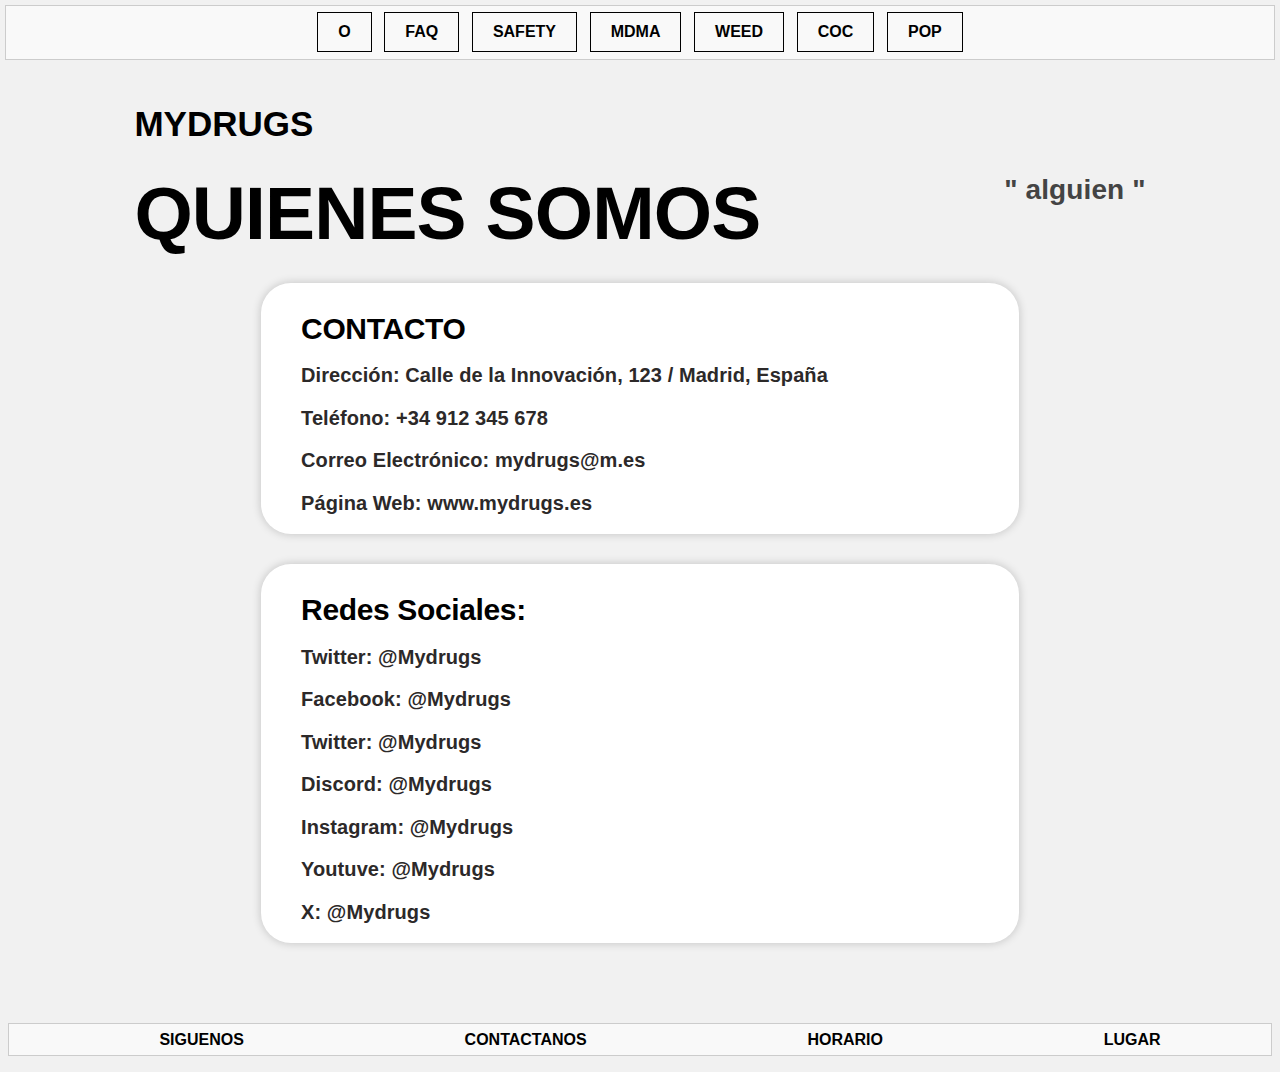
==== Conocenos.html @ 0e8f148c "Add files via upload" ====
<!DOCTYPE html>
<html lang="en">
  <head>
    <meta charset="UTF-8">
    <meta name="viewport" content="width=device-width, initial-scale=1.0">
    <meta http-equiv="X-UA-Compatible" content="ie=edge">
    <link rel="icon" href="img/logo.png" type="image/x-icon"> 
    <link rel="shortcut icon" href="img/logo.png" type="image/x-icon">
    <title>MYDRUGS</title>
    <link rel="stylesheet" href="style.css">
  </head>
  <body>
    <header>
      <ul id="header">
          <li id="logo"><a href="index.html">O</a></li>
          <li id="FAQ"><a href="FAQ.html">FAQ</a></li>
          <li id="SAFETY"><a href="SAF.html">SAFETY</a></li>
          <li id="MDMA"><a href="shop_MDMA.html">MDMA</a></li>
          <li id="WEED"><a href="shop_WEED.html">WEED</a></li>
          <li id="COC"><a href="shop_COC.html">COC</a></li>
          <li id="POP"><a href="shop_POP.html">POP</a></li>
      </ul>
  </header>

    <div id="wrapperDos">
     
      <h2 class="titulillo">MYDRUGS</h2>
      <div class="encavezado">
        <h1 class="nombre">QUIENES SOMOS</h1>
        <h3 class="slogan">" alguien "</h3>
      </div>

      <div class="drugContainer">
        
        <div class="safety">
           
            <p class="drugTitle">CONTACTO</p>
            <p class="description">Dirección: Calle de la Innovación, 123 / Madrid, España</p>
            <p class="description">Teléfono: +34 912 345 678 </p>
            <p class="description">Correo Electrónico: mydrugs@m.es</p>
            <p class="description">Página Web: www.mydrugs.es</p>
            
        </div>

      </div>


      <div class="drugContainer">
        
        <div class="safety">
           
            <p class="drugTitle">Redes Sociales: </p>
            <p class="description">Twitter: @Mydrugs</p>
            <p class="description">Facebook: @Mydrugs</p>
            <p class="description">Twitter: @Mydrugs</p>
            <p class="description">Discord: @Mydrugs</p>
            <p class="description">Instagram: @Mydrugs</p>
            <p class="description">Youtuve: @Mydrugs</p>
            <p class="description">X: @Mydrugs</p>
        </div>

      </div>


      

      </div>






    </div>
    
    
    

    
    <footer class="contBotonSubirMenu">
      <a class="botonSubirMenu" href="#header">↑</a>
      
  </footer>
    <footer>
        <ul id="footer">
            <li><a href="Conocenos.html">SIGUENOS</a></li>
            <li><a href="Conocenos.html">CONTACTANOS</a></li>
            <li><a href="index.html">HORARIO</a></li>
            <li><a href="index.html">LUGAR</a></li>
        </ul>
    </footer>

  </body>
</html>
---- style.css ----
/* MENU DE ARRIVA */

body {
    background-color: #f1f1f1;
}
#header {
    display: flex;
    justify-content: center;
    align-items: center;
    list-style: none;
    padding: 0;
    margin: 0;
    background-color: #f9f9f9;
    border: 1px solid #ccc;
    position: fixed; /* Fija el header */
    top: 5px; /* Posición en la parte superior */
    left: 5px;
    right: 5px;
    z-index: 1000; /* Asegura que esté sobre otros elementos */
}

.logo {
    width: 15px;
    height: 15px;
}



#header li {
    margin: 0.5% 0.5%;
}

#header a {

    display: block;
    padding: 10px 20px;
    border: 1px solid #000;
    text-decoration: none;
    color: black;
    font-weight: bold;
    font-family: Arial, sans-serif;
    text-align: center;
    transition: background-color 0.5s ease, color 0.5s ease; /* Añadir transición suave */
}

#header a:hover {
    background-color: #e0e0e0;
}


/*Contenedor principal */
#wrapper {
    width: 50%;
    margin: auto;
    margin-top: 70px;
    display: flex;
    flex-direction: column;
    text-align: center;
}

#titulo {
    font-size: 40px;
    line-height: 1.1;
    font-weight: 600;
    letter-spacing: 0em;
    font-family: SF Pro Display, SF Pro Icons, Helvetica Neue, Helvetica, Arial, sans-serif;
    margin-bottom: 0;
}

.subTitulo {
    font-size: 75px;
    line-height: 1.0555555556;
    font-weight: 600;
    letter-spacing: -0.012em;
    font-family: SF Pro Display, SF Pro Icons, Helvetica Neue, Helvetica, Arial, sans-serif;
    margin-bottom: auto;
    margin-top:10px;
}

#texto {
    color: #929292;
    font-size: 32px;
    line-height: 1.125;
    font-weight: 600;
    letter-spacing: .004em;
    font-family: SF Pro Display, SF Pro Icons, Helvetica Neue, Helvetica, Arial, sans-serif;
}

#contenedorHL {
    display: flex;
    min-height: 400px;
    justify-content: space-between;
}

#contenedorHL > * {
    margin-top: 50px;
    background-color: rgb(34, 34, 34);
    width: 45%;
    min-width: 100px;
    border-radius: 30px;
}


.imgSafety{
    align-items: center;
    width: 60%;
   margin: auto;
 
    object-fit: cover; /* Para que la img se comporte como quiero*/
   
}

 /* Contenedores */
.downContainer {
    display: flex;
    flex-direction: column;
    padding: 20px;
    border-bottom-left-radius: 30px;
    border-bottom-right-radius: 30px;
}


.imgsPresentacion {
    width: 100%;
    border-top-left-radius: 30px;
    border-top-right-radius: 30px;
    object-fit: cover; /* Para que la img se comporte como quiero*/
    height: 300px;
}

h3 {
    color: #e0e0e0;
    font-size: 20px;
    line-height: 1.0555555556;
    font-weight: 600;
    letter-spacing: -0.012em;
    font-family: SF Pro Display, SF Pro Icons, Helvetica Neue, Helvetica, Arial, sans-serif;
    margin: 10px 0;
}

.subP {
    margin-top: 2px;
    margin-bottom: 2px;
    color: #e0e0e0;
    font-size: 26px;
    line-height: 1.4;
    font-weight: 700;
    text-align: center; /* Para centrar el texto si es multilinea */
    letter-spacing: -0.012em;
    font-family: SF Pro Display, SF Pro Icons, Helvetica Neue, Helvetica, Arial, sans-serif;
}

 /* FOOTER */

 #footer {
    margin-top: 80px;
    display: flex;
    flex-wrap: wrap;
    justify-content: space-around;
    align-items: center;
    list-style: none;
    background-color: #f9f9f9;
    border: 1px solid #ccc;
 }

 #footer li {
    margin: 0.5% 0.5%;
}

#footer a {
    display: block;
    text-decoration: none;
    color: black;
    font-weight: bold;
    font-family: Arial, sans-serif;
    text-align: center;
}

#footer a:hover {
    font-weight:905;
}


 /* ESTILOS SEGUN HTML */

 #OOO{
    background-color: rgb(184, 184, 184);
 }

 #FAQQQ{
    background-color: rgb(184, 184, 184);
 }

 #SAFF{
    background-color: rgb(184, 184, 184);
 }

 #MDMAAA {
    background-color: rgb(184, 184, 184);
 }

 #WEEDDD {
    background-color: rgb(184, 184, 184);
 }

 #COCCC {
    background-color: rgb(184, 184, 184);
 }

 #POPPP {
    background-color: rgb(184, 184, 184);
 }



 /* TIENDAS */

#wrapperDos {
    width: 80%;
    margin: auto;
    margin-top: 105px;
}
.titulillo {
    font-size: 35px;
    line-height: 1.1;
    font-weight: 600;
    letter-spacing: 0em;
    font-family: SF Pro Display, SF Pro Icons, Helvetica Neue, Helvetica, Arial, sans-serif;
    margin-bottom: 20px;
}

.encavezado  {
    display: flex;
    justify-content: space-between;
}

.nombre {
    font-size: 75px;
    line-height: 1.0555555556;
    font-weight: 600;
    letter-spacing: -0.012em;
    font-family: SF Pro Display, SF Pro Icons, Helvetica Neue, Helvetica, Arial, sans-serif;
    margin-bottom: auto;
    margin-top:10px;
}

.slogan {
    color: #444444;
    font-size: 28px;
    line-height: 1.125;
    font-weight: 600;
    letter-spacing: .004em;
    font-family: SF Pro Display, SF Pro Icons, Helvetica Neue, Helvetica, Arial, sans-serif;
}

.drugContainer {
    display: flex;
    justify-content: space-between;
    flex-wrap: wrap;
}

.drugContainer > * {
    margin-top: 50px;
    background-color: rgb(255, 255, 255);
    width: 25%;
    min-height: 500px;
    border-radius: 30px;
    box-shadow: 0 0 10px rgba(0, 0, 0, 0.2);
}

.imgsDrug {
    width: 100%;
    border-top-left-radius: 30px;
    border-top-right-radius: 30px;
    object-fit: cover; /* Para que la img se comporte como quiero*/
    height: 300px;
}

/* Añadir transición y transformación al hover */
.drug {
    transition: transform 0.5s ease; /* Suaviza la transición */
    
}



.drug:hover {
    transform: scale(1.02); /* Aumenta el tamaño al 105% */
}

#drugMidUno {  
    margin-left: 12.5%;
    margin-right: 12.5%;
}

.drugTitle {
    font-size: 30px;
    line-height: 1.0555555556;
    font-weight: 600;
    letter-spacing: -0.012em;
    font-family: SF Pro Display, SF Pro Icons, Helvetica Neue, Helvetica, Arial, sans-serif;
    margin-bottom: auto;
    margin-top:10px;
    margin-left: 20px;
}

.description {
    color: #2c2929;
    font-size: 20px;
    line-height: 1.125;
    font-weight: 600;
    letter-spacing: .004em;
    font-family: SF Pro Display, SF Pro Icons, Helvetica Neue, Helvetica, Arial, sans-serif;
    margin-left: 20px;
}

.precios {
    margin-top: 30px;
    display: flex;
    justify-content: space-evenly;
}

.buy {
    border-radius: 10px;
    width: 30%;
    display: block;
    padding: 10px 20px;
    border: 1px solid #000;
    color: black;
    font-weight: bold;
    font-family: Arial, sans-serif;
    text-align: center;
    cursor: pointer;
    transition: background-color 0.3s ease, color 0.3s ease; /* Añadir transición suave */

}

.buy:hover {
    background-color: #2c2929;
    color: #e0e0e0;
}

 /* FAQ */

 .faq {
    text-align: justify;
    width: 100%;
    padding-top: 20px;
    padding-left: 20px;
    padding-right: 30px;
    margin: auto;
    margin-top: 30px;
 
}
 .divisor {
    width: 100%;
    background-color:#e0e0e0;
    min-height: 5px;
    margin-bottom: 20px;

 }
   /* BOTON SUBIR AL MENU EN LA MEDIA QUERI */
 .safety {
    text-align: justify;
    width: 70%;
    min-height: 20px;
    padding-top: 20px;
    padding-left: 20px;
    padding-right: 30px;
    margin: auto;
    margin-top: 30px;
 
}

  /* BOTON SUBIR AL MENU EN LA MEDIA QUERI */
  .contBotonSubirMenu {
    position: fixed; 
    display: flex;
    justify-content: flex-end;
    z-index: 1000; 
    bottom: 70px; 
    right: 15px;  
}

.botonSubirMenu {
    visibility: hidden;
    border-radius: 50%; /* Redondea completamente el botón */
    background-color: #c2c2c2;
    width: 35px;
    height: 35px;
    display: flex;
    align-items: center;
    justify-content: center;
    text-decoration: none;
    color: white; /* Color del ícono o texto en el botón */
    font-size: 35px; /* Ajusta el tamaño del contenido */
    cursor: pointer;
    transition: background-color 0.3s ease, color 0.3s ease; /* Añadir transición suave */
}

.botonSubirMenu:hover {
    background-color: #333; /* Cambia el color al hacer hover */
    
}



 /* Media queryssssssssssssssssssssssss */


@media(max-width: 1100px) {

    .botonSubirMenu {
        visibility: visible;
        
    }
    

    .faq {
        width: 80%;
    }
    .drugTitle {
        font-size: 25px;
       
    }

.titulillo {
    margin-top: 300px;
}
    
  
#wrapper {
    width: 70%;
}

#contenedorHL {
    flex-direction: column;
}

#contenedorHL > * {
    margin: auto;
    margin-bottom: 30px;
    width: 100%;
}

#titulo {
    font-size: 20px;
    margin-top: 300px;
}

.subTitulo {
    font-size: 35px;
}

#texto {
    font-size: 12px;
    margin-bottom: 30px;
}

.imgsPresentacion {
    height: 100px;
}

h3 {
    font-size: 20px;
}
.subP {
    font-size: 15px;
}

.nombre {
    font-size: 35px;
}


/* PAGINA VENTAS */
#wrapperDos {
   display: flex;
   flex-direction: column;
   text-align: center;
   width: 90%;
}

.encavezado {
    display: flex;
    flex-direction: column;
    text-align: center;
}

.drugContainer {
    display: flex;
    flex-direction: column;

}

.drug {
    margin: auto;
    margin-top: 50px;
    width: 90%;
}

#drugMidUno {  
    margin: auto;
    margin-top: 50px;
    width: 90%;
}

.imgsDrug {
    width: 100%;
    border-top-left-radius: 30px;
    border-top-right-radius: 30px;
    object-fit: cover; /* Para que la img se comporte como quiero*/
    height: 250px;
}

/* MENU ENCABEZADO*/

#header {
    position:absolute;
flex-direction: column;
}

#header li {
    width: 100%; /* Cada botón ocupará el 100% del ancho */
}

#footer {
    flex-direction: column;
 }



}
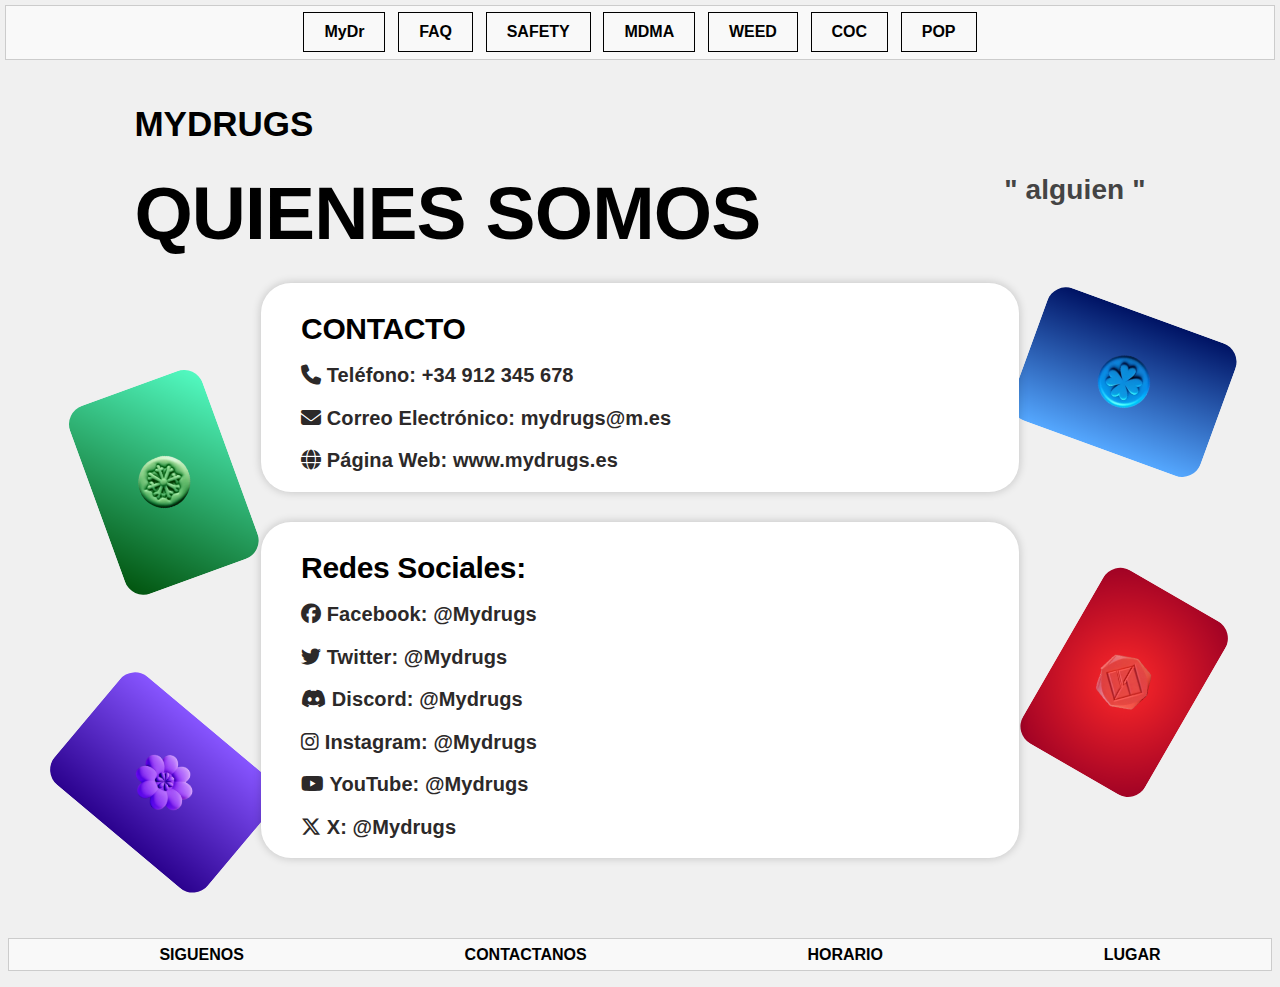
==== commit a15f7a70: "1 actualizacion" ====
--- a/Conocenos.html
+++ b/Conocenos.html
@@ -6,13 +6,25 @@
     <meta http-equiv="X-UA-Compatible" content="ie=edge">
     <link rel="icon" href="img/logo.png" type="image/x-icon"> 
     <link rel="shortcut icon" href="img/logo.png" type="image/x-icon">
+
+    <link rel="stylesheet" href="https://cdnjs.cloudflare.com/ajax/libs/font-awesome/6.5.0/css/all.min.css">
+
+
     <title>MYDRUGS</title>
     <link rel="stylesheet" href="style.css">
   </head>
   <body>
+
+  
+    <img src="img/MDMAimgs/green.png" id="greenPortada">
+    <img src="img/MDMAimgs/purple.png" id="purplePortada">
+    <img src="img/MDMAimgs/blue.png" id="bluePortada">
+    <img src="img/MDMAimgs/red.png" id="redPortada">
+
+
     <header>
       <ul id="header">
-          <li id="logo"><a href="index.html">O</a></li>
+          <li id="logo"><a href="index.html">MyDr</a></li>
           <li id="FAQ"><a href="FAQ.html">FAQ</a></li>
           <li id="SAFETY"><a href="SAF.html">SAFETY</a></li>
           <li id="MDMA"><a href="shop_MDMA.html">MDMA</a></li>
@@ -31,36 +43,27 @@
       </div>
 
       <div class="drugContainer">
-        
         <div class="safety">
-           
-            <p class="drugTitle">CONTACTO</p>
-            <p class="description">Dirección: Calle de la Innovación, 123 / Madrid, España</p>
-            <p class="description">Teléfono: +34 912 345 678 </p>
-            <p class="description">Correo Electrónico: mydrugs@m.es</p>
-            <p class="description">Página Web: www.mydrugs.es</p>
-            
+          <p class="drugTitle">CONTACTO</p>
+          <p class="description"><i class="fas fa-phone"></i> Teléfono: +34 912 345 678 </p>
+          <p class="description"><i class="fas fa-envelope"></i> Correo Electrónico: mydrugs@m.es</p>
+          <p class="description"><i class="fas fa-globe"></i> Página Web: www.mydrugs.es</p>
         </div>
-
       </div>
+      
 
 
       <div class="drugContainer">
-        
-        <div class="safety">
-           
-            <p class="drugTitle">Redes Sociales: </p>
-            <p class="description">Twitter: @Mydrugs</p>
-            <p class="description">Facebook: @Mydrugs</p>
-            <p class="description">Twitter: @Mydrugs</p>
-            <p class="description">Discord: @Mydrugs</p>
-            <p class="description">Instagram: @Mydrugs</p>
-            <p class="description">Youtuve: @Mydrugs</p>
-            <p class="description">X: @Mydrugs</p>
-        </div>
-
-      </div>
-
+  <div class="safety">
+    <p class="drugTitle">Redes Sociales: </p>
+    <p class="description"><i class="fab fa-facebook"></i> Facebook: @Mydrugs</p>
+    <p class="description"><i class="fab fa-twitter"></i> Twitter: @Mydrugs</p>
+    <p class="description"><i class="fab fa-discord"></i> Discord: @Mydrugs</p>
+    <p class="description"><i class="fab fa-instagram"></i> Instagram: @Mydrugs</p>
+    <p class="description"><i class="fab fa-youtube"></i> YouTube: @Mydrugs</p>
+    <p class="description"><i class="fab fa-x-twitter"></i> X: @Mydrugs</p>
+  </div>
+</div>
 
       
 
--- a/style.css
+++ b/style.css
@@ -1,8 +1,10 @@
 /* MENU DE ARRIVA */
 
 body {
-    background-color: #f1f1f1;
-}
+    background-color: #f0f0f0; /* Color de fondo base */
+}
+
+
 #header {
     display: flex;
     justify-content: center;
@@ -19,11 +21,83 @@
     z-index: 1000; /* Asegura que esté sobre otros elementos */
 }
 
-.logo {
-    width: 15px;
-    height: 15px;
-}
-
+#greenPortada {
+    position: absolute;
+    margin-top: 306.8px;
+    left: 5%;
+    border-radius:20px ;
+    width: 200px;
+    rotate: 70deg;
+    z-index: -1000; 
+}
+
+
+#purplePortada {
+    position: absolute;
+    margin-top: 606.8px;
+    left: 5%;
+    border-radius:20px ;
+    width: 200px;
+    rotate: 40deg;
+    z-index: -1000; 
+}
+
+#yellowPortada {
+    position: absolute;
+    margin-top: 856.8px;
+    left: 5%;
+    border-radius:20px ;
+    width: 200px;
+    rotate: 110deg;
+    z-index: -1000; 
+}
+
+#bluePortada {
+    position: absolute;
+    margin-top: 206.8px;
+    left: 80%;
+    border-radius:20px ;
+    width: 200px;
+    rotate: 200deg;
+    z-index: -1000; 
+}
+
+#redPortada {
+    position: absolute;
+    margin-top: 506.8px;
+    left: 80%;
+    border-radius:20px ;
+    width: 200px;
+    rotate: 300deg;
+    z-index: -1000; 
+}
+
+#pinkPortada {
+    position: absolute;
+    margin-top: 806.8px;
+    left: 80%;
+    border-radius:20px ;
+    width: 200px;
+    rotate: 80deg;
+    z-index: -1000; 
+}
+
+#logoIMGDOS {
+    position: absolute;
+    margin-top: 6px;
+    margin-left: 5px;
+    border-radius:20px ;
+    width: 100px;
+}
+
+
+#logoIMG {
+    position: absolute;
+    margin-top: 26.8px;
+    margin-left: 5px;
+    border-radius:20px ;
+    width: 100px;
+}
 
 
 #header li {
@@ -321,6 +395,7 @@
 }
 
 .buy {
+    margin-bottom: 20px;
     border-radius: 10px;
     width: 30%;
     display: block;
@@ -410,6 +485,57 @@
 
 @media(max-width: 1100px) {
 
+    #greenPortada {
+        position: absolute;
+        margin-top: 306.8px;
+        left: 2%;
+        border-radius:20px ;
+        width: 40px;
+        rotate: 70deg;
+    }
+    
+    
+    #purplePortada {
+
+        margin-top: 606.8px;
+        left: 2%;
+
+        width: 20px;
+
+    }
+    
+    #yellowPortada {
+        margin-top: 856.8px;
+        left: 2%;
+        width: 25px;
+    }
+    
+    #bluePortada {
+        margin-top: 406.8px;
+        left: 95%;
+        width: 20px;
+    }
+    
+    #redPortada {
+        margin-top: 625.8px;
+        left: 93%;
+        width: 30px;
+    }
+    
+    #pinkPortada {
+        left: 95%;
+        width: 22px;
+        margin-top: 906.8px;
+    }
+    
+    
+
+
+
+
+
+
+
     .botonSubirMenu {
         visibility: visible;
         
@@ -529,5 +655,4 @@
  }
 
 
-
-}
+}
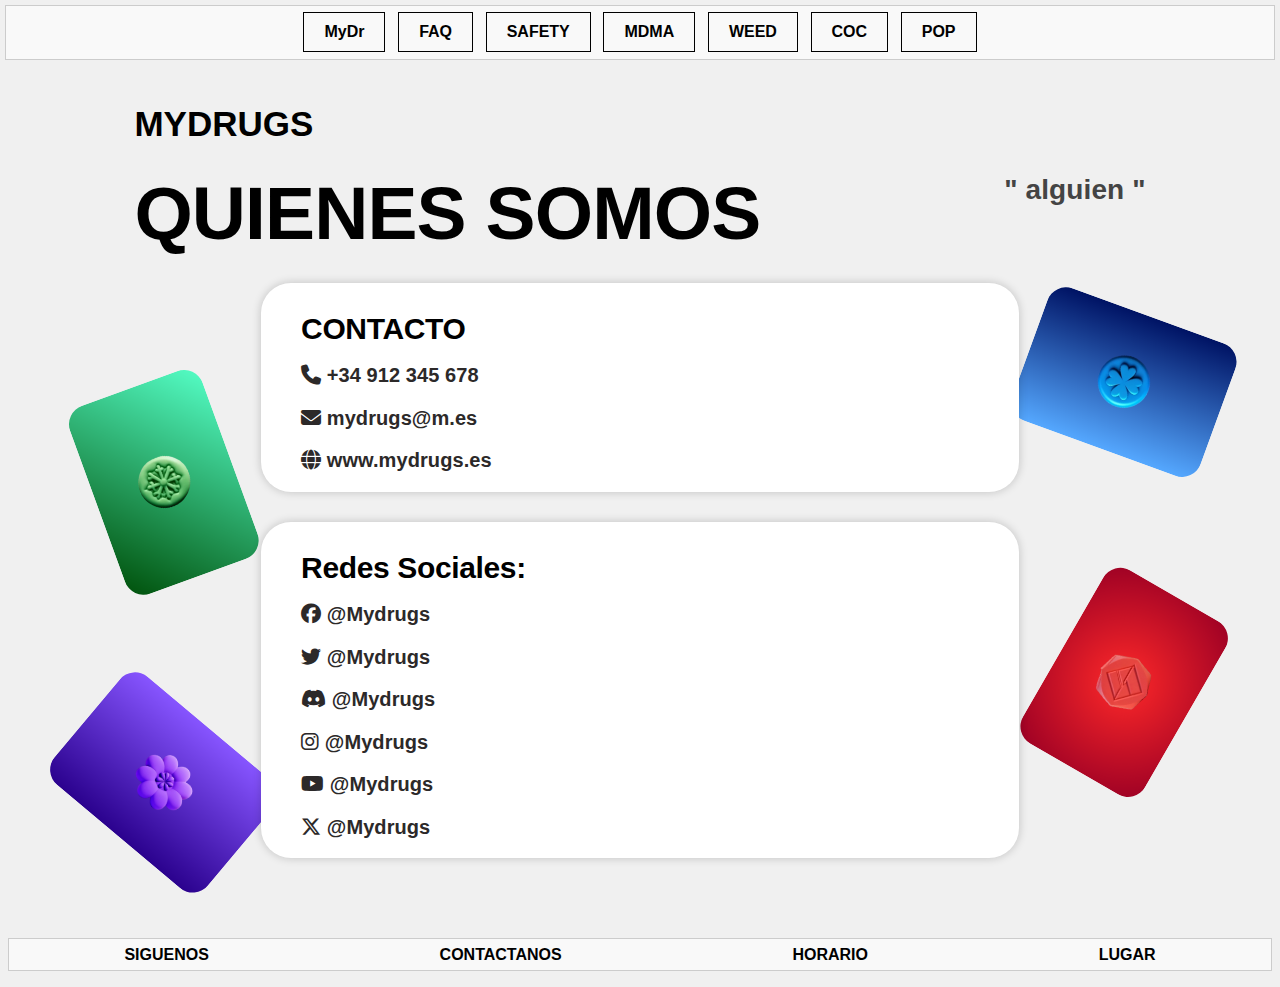
==== commit 8b983d37: "ulyima mydrugs3.0" ====
--- a/Conocenos.html
+++ b/Conocenos.html
@@ -45,9 +45,9 @@
       <div class="drugContainer">
         <div class="safety">
           <p class="drugTitle">CONTACTO</p>
-          <p class="description"><i class="fas fa-phone"></i> Teléfono: +34 912 345 678 </p>
-          <p class="description"><i class="fas fa-envelope"></i> Correo Electrónico: mydrugs@m.es</p>
-          <p class="description"><i class="fas fa-globe"></i> Página Web: www.mydrugs.es</p>
+          <p class="description"><i class="fas fa-phone"></i> +34 912 345 678 </p>
+          <p class="description"><i class="fas fa-envelope"></i> mydrugs@m.es</p>
+          <p class="description"><i class="fas fa-globe"></i> www.mydrugs.es</p>
         </div>
       </div>
       
@@ -56,12 +56,12 @@
       <div class="drugContainer">
   <div class="safety">
     <p class="drugTitle">Redes Sociales: </p>
-    <p class="description"><i class="fab fa-facebook"></i> Facebook: @Mydrugs</p>
-    <p class="description"><i class="fab fa-twitter"></i> Twitter: @Mydrugs</p>
-    <p class="description"><i class="fab fa-discord"></i> Discord: @Mydrugs</p>
-    <p class="description"><i class="fab fa-instagram"></i> Instagram: @Mydrugs</p>
-    <p class="description"><i class="fab fa-youtube"></i> YouTube: @Mydrugs</p>
-    <p class="description"><i class="fab fa-x-twitter"></i> X: @Mydrugs</p>
+    <p class="description"><i class="fab fa-facebook"></i> @Mydrugs</p>
+    <p class="description"><i class="fab fa-twitter"></i> @Mydrugs</p>
+    <p class="description"><i class="fab fa-discord"></i> @Mydrugs</p>
+    <p class="description"><i class="fab fa-instagram"></i> @Mydrugs</p>
+    <p class="description"><i class="fab fa-youtube"></i> @Mydrugs</p>
+    <p class="description"><i class="fab fa-x-twitter"></i> @Mydrugs</p>
   </div>
 </div>
 
--- a/style.css
+++ b/style.css
@@ -82,22 +82,96 @@
     z-index: -1000; 
 }
 
-#logoIMGDOS {
-    position: absolute;
-    margin-top: 6px;
-    margin-left: 5px;
-    border-radius:20px ;
-    width: 100px;
-}
-
-
-#logoIMG {
-    position: absolute;
-    margin-top: 26.8px;
-    margin-left: 5px;
-    border-radius:20px ;
-    width: 100px;
-}
+#catorce {
+    visibility: hidden;
+    position: absolute;
+    margin-top: 806.8px;
+    left: 80%;
+    border-radius:20px ;
+    width: 200px;
+    rotate: 80deg;
+    z-index: -1000; 
+}
+
+#quince {
+    visibility: hidden;
+    position: absolute;
+    margin-top: 806.8px;
+    left: 80%;
+    border-radius:20px ;
+    width: 200px;
+    rotate: 80deg;
+    z-index: -1000; 
+}
+
+#dieziseis {
+    visibility: hidden;
+    position: absolute;
+    margin-top: 806.8px;
+    left: 80%;
+    border-radius:20px ;
+    width: 200px;
+    rotate: 80deg;
+    z-index: -1000; 
+}
+
+#diezisiete {
+    visibility: hidden;
+    position: absolute;
+    margin-top: 806.8px;
+    left: 80%;
+    border-radius:20px ;
+    width: 200px;
+    rotate: 80deg;
+    z-index: -1000; 
+}
+
+#dieziocho {
+    visibility: hidden;
+    position: absolute;
+    margin-top: 806.8px;
+    left: 80%;
+    border-radius:20px ;
+    width: 200px;
+    rotate: 80deg;
+    z-index: -1000; 
+}
+
+#diezinueve {
+    visibility: hidden;
+    position: absolute;
+    margin-top: 806.8px;
+    left: 80%;
+    border-radius:20px ;
+    width: 200px;
+    rotate: 80deg;
+    z-index: -1000; 
+}
+
+#veinte {
+    visibility: hidden;
+    position: absolute;
+    margin-top: 806.8px;
+    left: 80%;
+    border-radius:20px ;
+    width: 200px;
+    rotate: 80deg;
+    z-index: -1000; 
+}
+
+#veinteiuno {
+    visibility: hidden;
+    position: absolute;
+    margin-top: 806.8px;
+    left: 80%;
+    border-radius:20px ;
+    width: 200px;
+    rotate: 80deg;
+    z-index: -1000;  
+}
+
+
+
 
 
 #header li {
@@ -178,10 +252,8 @@
 .imgSafety{
     align-items: center;
     width: 60%;
-   margin: auto;
- 
+    margin: auto;
     object-fit: cover; /* Para que la img se comporte como quiero*/
-   
 }
 
  /* Contenedores */
@@ -240,6 +312,9 @@
  #footer li {
     margin: 0.5% 0.5%;
 }
+footer ul{
+    padding-left: 0;
+}
 
 #footer a {
     display: block;
@@ -399,7 +474,7 @@
     border-radius: 10px;
     width: 30%;
     display: block;
-    padding: 10px 20px;
+    padding: 3% 5%;
     border: 1px solid #000;
     color: black;
     font-weight: bold;
@@ -444,7 +519,6 @@
     padding-right: 30px;
     margin: auto;
     margin-top: 30px;
- 
 }
 
   /* BOTON SUBIR AL MENU EN LA MEDIA QUERI */
@@ -460,7 +534,7 @@
 .botonSubirMenu {
     visibility: hidden;
     border-radius: 50%; /* Redondea completamente el botón */
-    background-color: #c2c2c2;
+    background-color: #333;
     width: 35px;
     height: 35px;
     display: flex;
@@ -473,17 +547,85 @@
     transition: background-color 0.3s ease, color 0.3s ease; /* Añadir transición suave */
 }
 
-.botonSubirMenu:hover {
-    background-color: #333; /* Cambia el color al hacer hover */
-    
-}
-
 
 
  /* Media queryssssssssssssssssssssssss */
 
+ @media(max-width: 500px) {
+
+    #catorce {
+        visibility: visible;
+        margin-top: 1325.8px;
+        left: 93%;
+        width: 26px;
+        rotate: 160deg;
+    }
+    
+    #quince {
+        visibility: visible;
+        margin-top: 1125.8px;
+        left: 1%;
+        width: 30px;
+        rotate: 60deg;
+    }
+    
+    #dieziseis {
+        visibility: visible;
+        margin-top: 1525.8px;
+        left: 1%;
+        width: 20px;
+        rotate: 10deg;
+    }
+    
+    #diezisiete {
+        visibility: visible;
+        margin-top: 1760.8px;
+        left: 93%;
+        width: 24px;
+        rotate: 100deg;
+    }
+    
+    #dieziocho {
+        visibility: visible;
+        margin-top: 2060.8px;
+        left: 3%;
+        width: 24px;
+        rotate: 100deg;
+    }
+    
+    #diezinueve {
+        visibility: visible;
+        margin-top: 2460.8px;
+        left: 93%;
+        width: 24px;
+        rotate: 100deg; 
+    }
+
+    #veinte {
+        visibility: visible;
+        margin-top: 2760.8px;
+        left: 1%;
+        width: 30px;
+        rotate: 60deg; 
+    }
+    
+    #veinteiuno {
+        visibility: visible;
+        margin-top: 3000.8px;
+        left: 90%;
+        width: 33px;
+        rotate: 50deg; 
+    }
+
+ }
+
 
 @media(max-width: 1100px) {
+
+    .safety {
+        text-align: start;
+       
+    }
 
     #greenPortada {
         position: absolute;
@@ -491,7 +633,7 @@
         left: 2%;
         border-radius:20px ;
         width: 40px;
-        rotate: 70deg;
+        rotate: 100deg;
     }
     
     
@@ -528,13 +670,6 @@
         margin-top: 906.8px;
     }
     
-    
-
-
-
-
-
-
 
     .botonSubirMenu {
         visibility: visible;
@@ -544,6 +679,7 @@
 
     .faq {
         width: 80%;
+        text-align: start;
     }
     .drugTitle {
         font-size: 25px;
